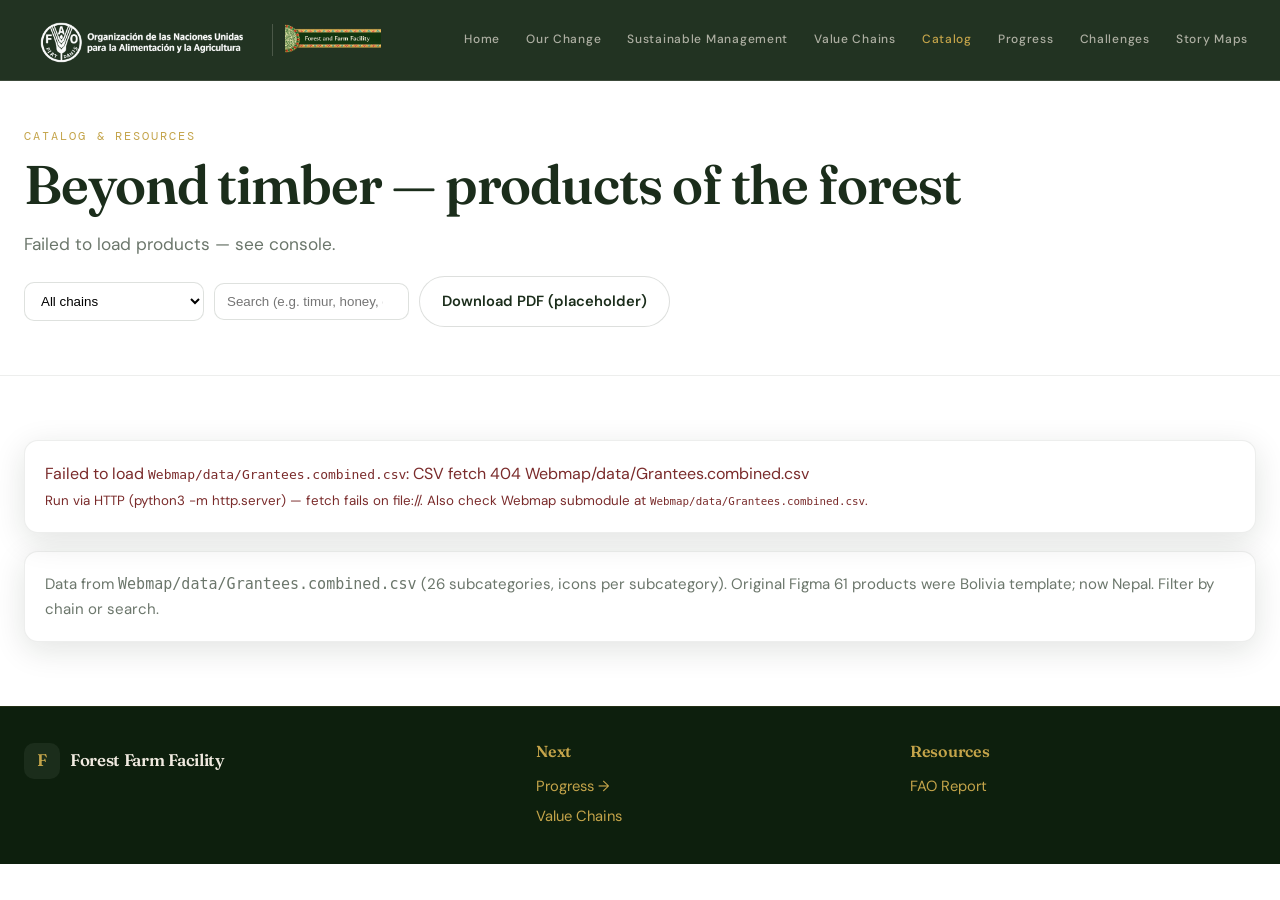
==== catalog.html @ 9b16817a "feat: catalog data-driven from Grantees, 26 subcat icons, reclassify A* -> no Unclassified - Delete " ====
<!doctype html>
<html lang="en">
<head>
<meta charset="utf-8"/><meta name="viewport" content="width=device-width,initial-scale=1"/>
<title>Catalog — Forest Farm Facility</title>
  <meta name="description" content="Products from forest producer organizations in Nepal — Timur, NTFP, dairy, bamboo and more."/>
<link rel="stylesheet" href="css/style.css"/>
</head>
<body>
<header class="site-header">
  <div class="inner">
    <a class="brand-lockup" href="index.html" aria-label="FAO and Forest and Farm Facility">
      <img src="assets/img/logo-fao.png" alt="FAO — Food and Agriculture Organization of the United Nations" class="logo-fao">
      <span class="logo-sep" aria-hidden="true"></span>
      <img src="assets/img/logo-fff.webp" alt="Forest and Farm Facility" class="logo-fff">
    </a>
    <button class="nav-toggle" aria-label="Menu"><span></span></button>
    <nav class="nav" id="siteNav">
      <a href="index.html">Home</a>
      <a href="our-change.html">Our Change</a>
      <a href="sustainable-management.html">Sustainable Management</a>
      <a href="value-chains.html">Value Chains</a>
      <a href="catalog.html" class="active">Catalog</a>
      <a href="progress.html">Progress</a>
      <a href="challenges.html">Challenges</a>
      <a href="storymaps.html">Story Maps</a>
    </nav>
  </div>
</header>
<div class="page-head"><div class="container"><p class="eyebrow">Catalog & Resources</p><h1>Beyond timber — products of the forest</h1><p class="lead"><span id="catalogLead">Loading products from Grantees…</span></p>
<div class="filter-row">
  <select id="catalogFilter" aria-label="Filter by chain"><option value="all">All chains</option></select>
  <input id="catalogSearch" type="search" placeholder="Search (e.g. timur, honey, dairy)" />
  <a class="btn" style="border:1px solid rgba(27,45,27,0.15); background:var(--white)" href="assets/docs/CatalogoFFFBo.pdf" download>Download PDF (placeholder)</a>
</div>
</div></div>
<section class="section"><div class="container">
  <div id="catalogGrid" class="grid-3" aria-live="polite"></div>
  <div id="catalogEmpty" class="card hidden" style="margin-top:18px"><p class="muted">No products match the filter.</p></div>
  <div class="card" style="margin-top:18px"><p class="muted">Data from <code>Webmap/data/Grantees.combined.csv</code> (26 subcategories, icons per subcategory). Original Figma 61 products were Bolivia template; now Nepal. Filter by chain or search.</p></div>
</div></section>
<footer class="site-footer"><div class="container footer-grid"><div><div class="brand" style="color:var(--cream)"><span class="brand-mark">F</span><span>Forest Farm Facility</span></div></div><div class="foot-links"><h4>Next</h4><a href="progress.html">Progress →</a><a href="value-chains.html">Value Chains</a></div><div class="foot-links"><h4>Resources</h4><a href="https://openknowledge.fao.org/handle/20.500.14283/cd8732es" target="_blank" rel="noopener">FAO Report</a></div></div></footer>
<script src="js/main.js"></script>
<script src="js/catalog.js"></script>
</body>
</html>
---- css/style.css ----
/* Main stylesheet — plain CSS, no build step */
@import url('./tokens.css');

/* Layout helpers */
.container { max-width: var(--content-w); margin: 0 auto; padding: 0 24px; }
@media (max-width: 768px) { .container { padding: 0 16px; } }
.section { padding: 64px 0; }
.section-dark { background: var(--forest); color: var(--cream); }
.section-cream { background: var(--cream); }
.section-warm { background: var(--cream-warm); }
.eyebrow { font-family: "DM Mono", monospace; font-size: 0.72rem; letter-spacing: 0.18em; text-transform: uppercase; color: var(--gold); margin: 0 0 10px; }
.lead { font-size: 1.08rem; color: var(--text-muted); max-width: 640px; }
.section-dark .lead { color: var(--text-cream); }

/* Header — Figma: fixed, rgba(27,45,27,0.97) blur(6px), h-20 (80px), FAO+FFF lockup left, nav right */
.site-header {
  position: fixed; top: 0; inset-inline: 0; z-index: 100;
  background: rgba(27,45,27,0.97);
  backdrop-filter: blur(6px);
  border-bottom: 1px solid rgba(240,234,224,0.12);
}
.site-header .inner { display: flex; align-items: center; justify-content: space-between; height: var(--header-h); max-width: 1280px; margin: 0 auto; padding: 0 20px; }
.brand-lockup { display: flex; align-items: center; gap: 12px; flex-shrink: 0; }
.brand-lockup .logo-fao { height: 48px; width: auto; object-fit: contain; max-width: 240px; display: block; }
.brand-lockup .logo-sep { width: 1px; height: 32px; flex-shrink: 0; background: rgba(240,234,224,0.2); }
.brand-lockup .logo-fff { height: 64px; width: auto; object-fit: contain; max-width: 300px; display: block; border-radius: 4px; }
.brand { display: flex; align-items: center; gap: 10px; font-weight: 600; letter-spacing: -0.02em; }
.brand-mark { width: 36px; height: 36px; border-radius: 10px; background: var(--forest); color: var(--gold); display: grid; place-items: center; font-family: "Fraunces", serif; font-size: 1rem; }
.brand span { font-family: "Fraunces", serif; font-size: 1.05rem; }
.nav { display: flex; align-items: center; gap: 2px; }
.nav a {
  padding: 6px 12px; border-radius: 6px; font-family: "DM Sans", system-ui, sans-serif; font-size: 12px; letter-spacing: 0.06em; font-weight: 500;
  color: rgba(240,234,224,0.68); transition: color .15s, background .15s;
}
.nav a:hover { color: var(--cream); background: rgba(240,234,224,0.08); }
.nav a.active { color: var(--gold); background: transparent; }
body { padding-top: var(--header-h); }
.nav-toggle { display: none; width: 40px; height: 40px; border: 1px solid rgba(240,234,224,0.18); background: rgba(255,255,255,0.08); color: var(--cream); border-radius: 10px; cursor: pointer; }
.nav-toggle span, .nav-toggle span::before, .nav-toggle span::after {
  display: block; width: 16px; height: 2px; background: var(--cream); border-radius: 2px; position: relative; content: ""; margin: 0 auto;
}
.nav-toggle span::before { position: absolute; top: -5px; left: 0; }
.nav-toggle span::after { position: absolute; top: 5px; left: 0; }
@media (max-width: 1024px) {
  .nav { display: none; position: absolute; top: var(--header-h); left: 0; right: 0; background: rgba(27,45,27,0.98); border-top: 1px solid rgba(240,234,224,0.12); flex-direction: column; align-items: stretch; padding: 12px 16px 20px; box-shadow: var(--shadow-strong); }
  .nav.open { display: flex; }
  .nav a { padding: 12px 14px; border-radius: 10px; color: rgba(240,234,224,0.78); }
  .nav a.active { color: var(--gold); background: rgba(240,234,224,0.08); }
  .nav-toggle { display: grid; place-items: center; }
  .site-header { position: fixed; }
}

/* Hero */
.hero {
  position: relative; min-height: min(88vh, 860px); display: flex; flex-direction: column; justify-content: flex-end;
  overflow: clip; background: var(--forest-deep); color: var(--white);
  padding: 48px 0 0;
}
.hero-media { position: absolute; inset: 0; overflow: hidden; }
.hero-media img {
  position: absolute; inset: 0; width: 100%; height: 100%; object-fit: cover;
  opacity: 0; transition: opacity 900ms ease, transform 900ms ease;
}
.hero-media img.active { opacity: 0.62; }
.hero-scrim { position: absolute; inset: 0; background: linear-gradient(to top, #0d1f0d 38%, rgba(13,31,13,0.2) 78%, transparent); }
.hero-content { position: relative; padding: 48px 0 36px; }
.hero h1 { font-size: clamp(2.4rem, 6vw, 5.2rem); max-width: 860px; margin: 0; }
.hero h1 em { font-style: italic; font-weight: 400; color: var(--gold); }
.hero .subtitle { max-width: 620px; margin: 18px 0 0; font-size: 1.05rem; color: rgba(255,255,255,0.88); }
.hero-actions { display: flex; gap: 12px; flex-wrap: wrap; margin-top: 22px; }
.btn {
  display: inline-flex; align-items: center; justify-content: center; gap: 8px;
  padding: 13px 22px; border-radius: 999px; font-weight: 600; font-size: 0.92rem;
  border: 1px solid transparent; cursor: pointer; transition: transform .15s, background .2s, border-color .2s;
}
.btn:active { transform: translateY(1px); }
.btn-gold { background: var(--gold); color: var(--forest-deep); }
.btn-gold:hover { background: #d3b65c; }
.btn-ghost { background: rgba(255,255,255,0.1); color: var(--white); border-color: rgba(255,255,255,0.22); backdrop-filter: blur(6px); }
.btn-ghost:hover { background: rgba(255,255,255,0.16); }
.hero-dots { display: flex; gap: 8px; margin: 18px 0 0; }
.hero-dots button { width: 6px; height: 6px; border-radius: 999px; border: 0; background: rgba(255,255,255,0.4); cursor: pointer; padding: 0; transition: width .25s, background .25s; }
.hero-dots button.active { width: 22px; background: var(--gold); }

/* Stats bar */
.stats-bar { position: relative; display: grid; grid-template-columns: repeat(4,1fr); gap: 1px; background: var(--gold-border); border-top: 1px solid var(--gold-border); margin-top: 8px; }
.stat { background: rgba(255,255,255,0.04); backdrop-filter: blur(6px); padding: 18px 20px; }
.stat strong { font-family: "Fraunces", serif; font-size: 1.7rem; line-height: 1; color: var(--gold); }
.stat span { display: block; font-family: "DM Mono", monospace; font-size: 0.7rem; letter-spacing: 0.12em; text-transform: uppercase; opacity: 0.9; margin-top: 4px; }
.stat small { display: block; font-size: 0.78rem; opacity: 0.7; margin-top: 2px; }
@media (max-width: 720px) { .stats-bar { grid-template-columns: repeat(2,1fr); } }

/* Marquee */
.marquee { overflow: hidden; white-space: nowrap; border-top: 1px solid rgba(196,164,74,0.14); border-bottom: 1px solid rgba(196,164,74,0.14); background: var(--forest); }
.marquee-inner { display: inline-flex; animation: marquee 28s linear infinite; }
.marquee span { padding: 12px 28px; font-family: "DM Mono", monospace; font-size: 0.78rem; letter-spacing: 0.14em; text-transform: uppercase; color: var(--gold); }
@keyframes marquee { from { transform: translateX(0); } to { transform: translateX(-50%); } }

/* Cards / grids */
.grid-2 { display: grid; grid-template-columns: 1fr 1fr; gap: 20px; }
.grid-3 { display: grid; grid-template-columns: repeat(3,1fr); gap: 20px; }
.grid-4 { display: grid; grid-template-columns: repeat(4,1fr); gap: 16px; }
@media (max-width: 900px) { .grid-3 { grid-template-columns: 1fr; } .grid-2 { grid-template-columns: 1fr; } .grid-4{grid-template-columns:1fr 1fr;} }
@media (max-width: 560px) { .grid-4{grid-template-columns:1fr;} }

.card { background: var(--white); border: 1px solid rgba(27,45,27,0.08); border-radius: var(--radius); padding: 20px; box-shadow: var(--shadow); }
.card-dark { background: #123212; border-color: rgba(196,164,74,0.14); color: var(--cream); }
.card-media { border-radius: var(--radius); overflow: hidden; aspect-ratio: 16/10; background: #0e2410; }
.card-media img { width: 100%; height: 100%; object-fit: cover; transition: transform .5s; }
.card:hover .card-media img { transform: scale(1.04); }
.kicker { font-family: "DM Mono", monospace; font-size: 0.7rem; letter-spacing: 0.14em; text-transform: uppercase; color: var(--gold); }
.card h3 { margin: 8px 0 8px; font-size: 1.22rem; }
.card p { margin: 0; color: var(--text-muted); font-size: 0.94rem; }
.section-dark .card p { color: var(--text-cream); }

/* Explore grid */
.explore-grid { display: grid; grid-template-columns: repeat(3,1fr); gap: 1px; background: rgba(27,45,27,0.08); border-radius: var(--radius-lg); overflow: hidden; }
.explore-card { background: var(--white); padding: 22px 20px; display: flex; flex-direction: column; gap: 10px; transition: background .2s; }
.explore-card:hover { background: #fbf8f1; }
.explore-card .num { font-family: "DM Mono", monospace; font-size: 0.78rem; color: var(--gold); }
.explore-card h3 { margin: 0; font-size: 1.18rem; }
.explore-card p { margin: 0; font-size: 0.9rem; color: var(--text-muted); }
.explore-card a { margin-top: auto; font-weight: 600; font-size: 0.88rem; color: var(--forest); }
@media (max-width: 900px) { .explore-grid { grid-template-columns: 1fr 1fr; } }
@media (max-width: 560px) { .explore-grid { grid-template-columns: 1fr; } }

/* Action carousel */
.carousel { display: grid; grid-template-columns: 1.6fr 0.9fr; gap: 18px; align-items: stretch; min-height: 420px; }
.carousel-main { position: relative; border-radius: var(--radius-lg); overflow: hidden; background: #0e2410; min-height: 400px; }
.carousel-main img { position: absolute; inset: 0; width: 100%; height: 100%; object-fit: cover; opacity: 0; transition: opacity 600ms ease; }
.carousel-main img.active { opacity: 1; }
.carousel-copy { background: var(--white); border-radius: var(--radius-lg); padding: 26px; display: flex; flex-direction: column; justify-content: center; border: 1px solid rgba(27,45,27,0.08); }
.carousel-copy h3 { margin: 6px 0 10px; font-size: 1.5rem; }
.carousel-controls { display: flex; gap: 10px; margin-top: 16px; }
.carousel-controls button { width: 40px; height: 40px; border-radius: 999px; border: 1px solid rgba(27,45,27,0.12); background: var(--white); cursor: pointer; }
.progress { height: 3px; background: rgba(27,45,27,0.08); border-radius: 999px; overflow: hidden; margin-top: 16px; }
.progress i { display: block; height: 100%; background: var(--gold); width: 0; transition: width 500ms ease; }
@media (max-width: 860px) { .carousel { grid-template-columns: 1fr; } }

/* Voices */
.voices-grid { display: grid; grid-template-columns: repeat(3,1fr); gap: 1px; background: rgba(27,45,27,0.08); border-radius: var(--radius-lg); overflow: hidden; }
.voice { position: relative; overflow: hidden; min-height: 360px; background: var(--forest); color: var(--white); display: flex; flex-direction: column; justify-content: flex-end; padding: 22px; }
.voice img { position: absolute; inset: 0; width: 100%; height: 100%; object-fit: cover; opacity: 0.62; transition: transform .6s; }
.voice:hover img { transform: scale(1.05); }
.voice > * { position: relative; }
.voice .region { font-family: "DM Mono", monospace; font-size: 0.7rem; letter-spacing: 0.14em; text-transform: uppercase; color: var(--gold); }
.voice h3 { margin: 8px 0 0; font-size: 1.18rem; }
@media (max-width: 860px) { .voices-grid { grid-template-columns: 1fr; } }

/* Publications */
.pub-grid { display: grid; grid-template-columns: 1fr 1fr; gap: 1px; background: rgba(196,164,74,0.12); border-radius: var(--radius-lg); overflow: hidden; }
.pub { padding: 24px; background: #132613; color: var(--cream); display: flex; flex-direction: column; gap: 12px; }
.pub h3 { margin: 0; }
.pub a { color: var(--gold); font-weight: 600; }
@media (max-width: 720px) { .pub-grid { grid-template-columns: 1fr; } }

/* Page header */
.page-head { padding: 48px 0 32px; border-bottom: 1px solid rgba(27,45,27,0.08); }
.page-head h1 { margin: 8px 0 10px; font-size: clamp(2rem, 4.5vw, 3.4rem); }
.page-head p { max-width: 760px; }

/* Filters / tabs */
.tabs { display: flex; flex-wrap: wrap; gap: 8px; margin: 18px 0; }
.tab { padding: 8px 14px; border-radius: 999px; border: 1px solid rgba(27,45,27,0.14); background: var(--white); font-weight: 600; font-size: 0.86rem; cursor: pointer; }
.tab.active { background: var(--forest); color: var(--white); border-color: var(--forest); }
.filter-row { display: flex; gap: 10px; flex-wrap: wrap; align-items: center; margin: 16px 0; }
.filter-row select, .filter-row input { padding: 10px 12px; border-radius: 10px; border: 1px solid rgba(27,45,27,0.14); background: var(--white); min-width: 180px; }

/* Table */
.table-wrap { overflow: auto; border: 1px solid rgba(27,45,27,0.08); border-radius: var(--radius); }
table { width: 100%; border-collapse: collapse; font-size: 0.9rem; }
th, td { padding: 10px 12px; text-align: left; border-bottom: 1px solid rgba(27,45,27,0.08); }
th { font-family: "DM Mono", monospace; font-size: 0.72rem; letter-spacing: 0.08em; text-transform: uppercase; background: #f7f5ef; }

/* Timeline */
.timeline { display: grid; grid-template-columns: repeat(7,1fr); gap: 12px; }
.timeline .year { background: var(--white); border: 1px solid rgba(27,45,27,0.08); border-radius: var(--radius); padding: 14px; text-align: center; }
.timeline .year strong { display: block; font-family: "Fraunces", serif; font-size: 1.2rem; color: var(--forest); }
@media (max-width: 900px) { .timeline { grid-template-columns: repeat(3,1fr); } }
@media (max-width: 520px) { .timeline { grid-template-columns: 1fr 1fr; } }

/* Map placeholder */
.map-frame { border-radius: var(--radius-lg); overflow: hidden; border: 1px solid rgba(27,45,27,0.08); background: #e8f0e8; position: relative; min-height: 520px; display: grid; place-items: center; }
.map-frame img { width: 100%; height: 100%; object-fit: cover; }
.map-embed-note { position: absolute; bottom: 12px; left: 12px; right: 12px; background: rgba(255,255,255,0.92); backdrop-filter: blur(8px); border: 1px solid rgba(27,45,27,0.12); border-radius: 12px; padding: 10px 14px; font-size: 0.86rem; }

/* Reveal */
.reveal { opacity: 0; transform: translateY(12px); transition: opacity 600ms ease, transform 600ms ease; }
.reveal.in { opacity: 1; transform: none; }

/* Footer */
.site-footer { background: var(--forest-deep); color: var(--cream); padding: 36px 0; margin-top: 0; border-top: 1px solid rgba(196,164,74,0.12); }
.site-footer a { color: var(--gold); }
.footer-grid { display: grid; grid-template-columns: 1.4fr 1fr 1fr; gap: 28px; }
@media (max-width: 760px) { .footer-grid { grid-template-columns: 1fr; } }
.footer-grid h4 { color: var(--gold); margin: 0 0 10px; font-size: 1rem; }
.foot-links { display: flex; flex-direction: column; gap: 6px; font-size: 0.92rem; }

/* Utilities */
.muted { color: var(--text-muted); }
.gold { color: var(--gold); }
.center { text-align: center; }
.stack { display: flex; flex-direction: column; gap: 14px; }
.hidden { display: none !important; }
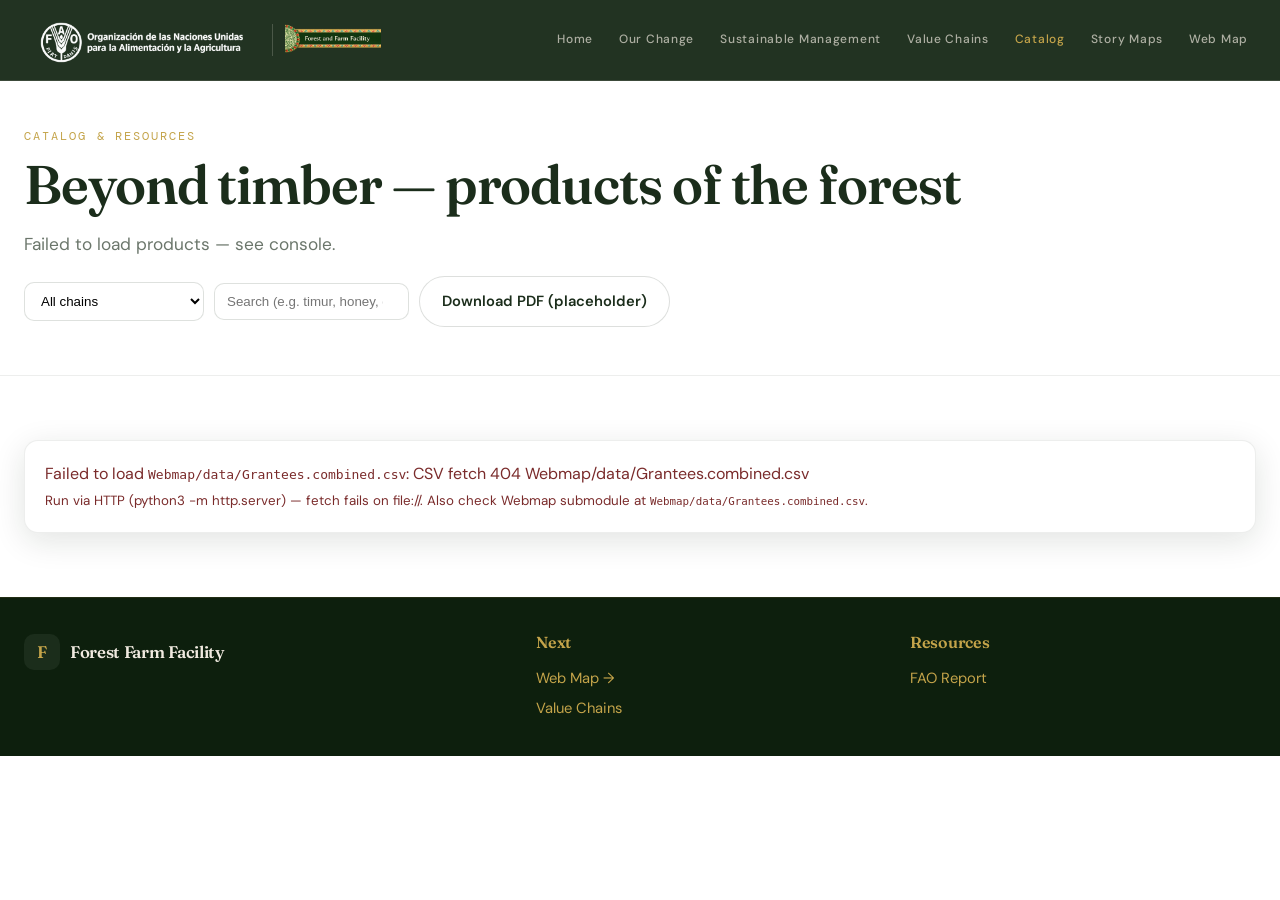
==== commit 78dc5eb0: "feat: remove Progress/Challenges, reuse Webmap as Web Map page, unify catalog taxonomy - Pure delete" ====
--- a/catalog.html
+++ b/catalog.html
@@ -21,9 +21,8 @@
       <a href="sustainable-management.html">Sustainable Management</a>
       <a href="value-chains.html">Value Chains</a>
       <a href="catalog.html" class="active">Catalog</a>
-      <a href="progress.html">Progress</a>
-      <a href="challenges.html">Challenges</a>
       <a href="storymaps.html">Story Maps</a>
+      <a href="Webmap/index.html">Web Map</a>
     </nav>
   </div>
 </header>
@@ -37,9 +36,8 @@
 <section class="section"><div class="container">
   <div id="catalogGrid" class="grid-3" aria-live="polite"></div>
   <div id="catalogEmpty" class="card hidden" style="margin-top:18px"><p class="muted">No products match the filter.</p></div>
-  <div class="card" style="margin-top:18px"><p class="muted">Data from <code>Webmap/data/Grantees.combined.csv</code> (26 subcategories, icons per subcategory). Original Figma 61 products were Bolivia template; now Nepal. Filter by chain or search.</p></div>
 </div></section>
-<footer class="site-footer"><div class="container footer-grid"><div><div class="brand" style="color:var(--cream)"><span class="brand-mark">F</span><span>Forest Farm Facility</span></div></div><div class="foot-links"><h4>Next</h4><a href="progress.html">Progress →</a><a href="value-chains.html">Value Chains</a></div><div class="foot-links"><h4>Resources</h4><a href="https://openknowledge.fao.org/handle/20.500.14283/cd8732es" target="_blank" rel="noopener">FAO Report</a></div></div></footer>
+<footer class="site-footer"><div class="container footer-grid"><div><div class="brand" style="color:var(--cream)"><span class="brand-mark">F</span><span>Forest Farm Facility</span></div></div><div class="foot-links"><h4>Next</h4><a href="Webmap/index.html">Web Map →</a><a href="value-chains.html">Value Chains</a></div><div class="foot-links"><h4>Resources</h4><a href="https://openknowledge.fao.org/handle/20.500.14283/cd8732es" target="_blank" rel="noopener">FAO Report</a></div></div></footer>
 <script src="js/main.js"></script>
 <script src="js/catalog.js"></script>
 </body>
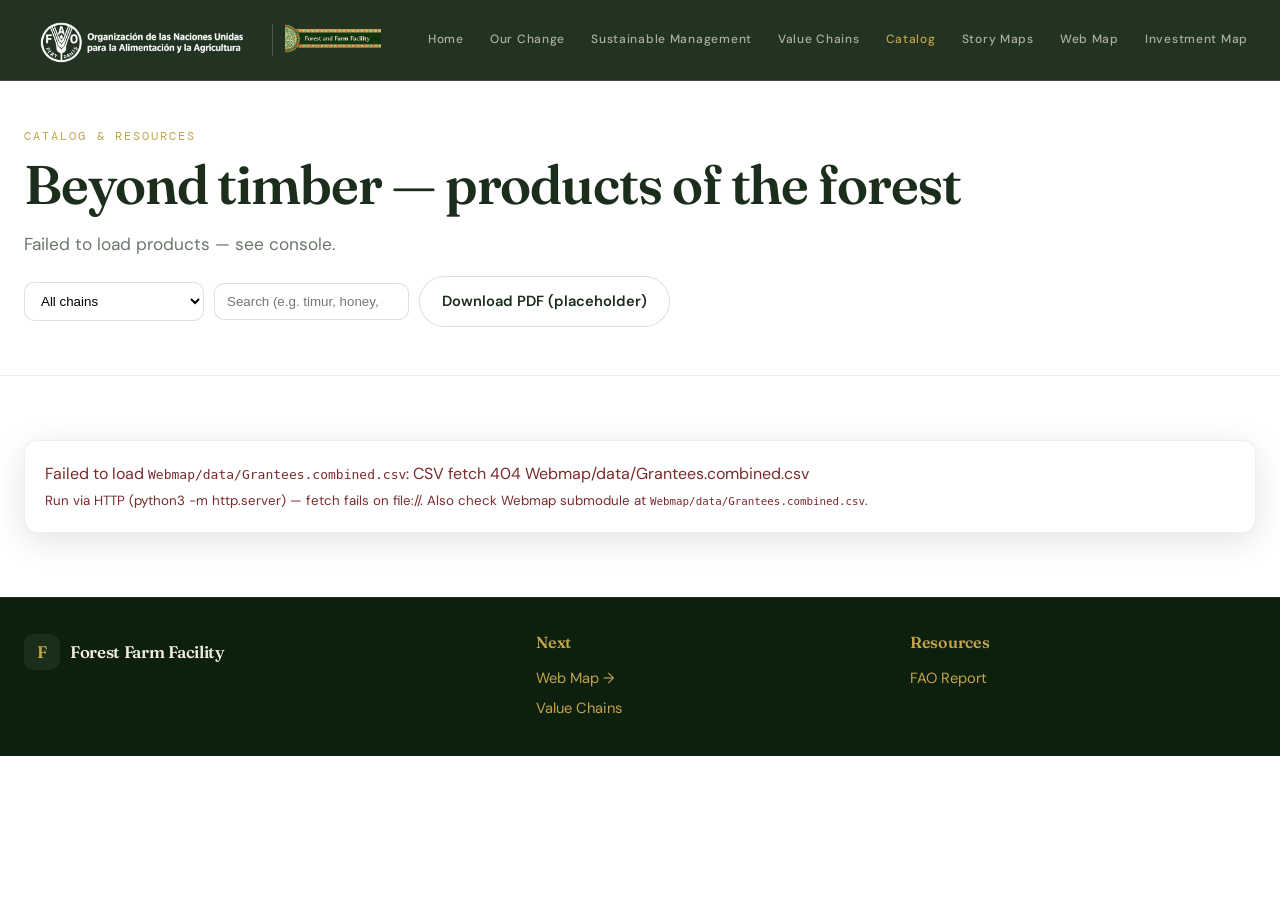
==== commit e69c3086: "feat: investment map polish — FFF Nepal, remove Unassigned, separate sankey/table, rename, header fi" ====
--- a/catalog.html
+++ b/catalog.html
@@ -23,6 +23,7 @@
       <a href="catalog.html" class="active">Catalog</a>
       <a href="storymaps.html">Story Maps</a>
       <a href="Webmap/index.html">Web Map</a>
+      <a href="investment-map.html">Investment Map</a>
     </nav>
   </div>
 </header>
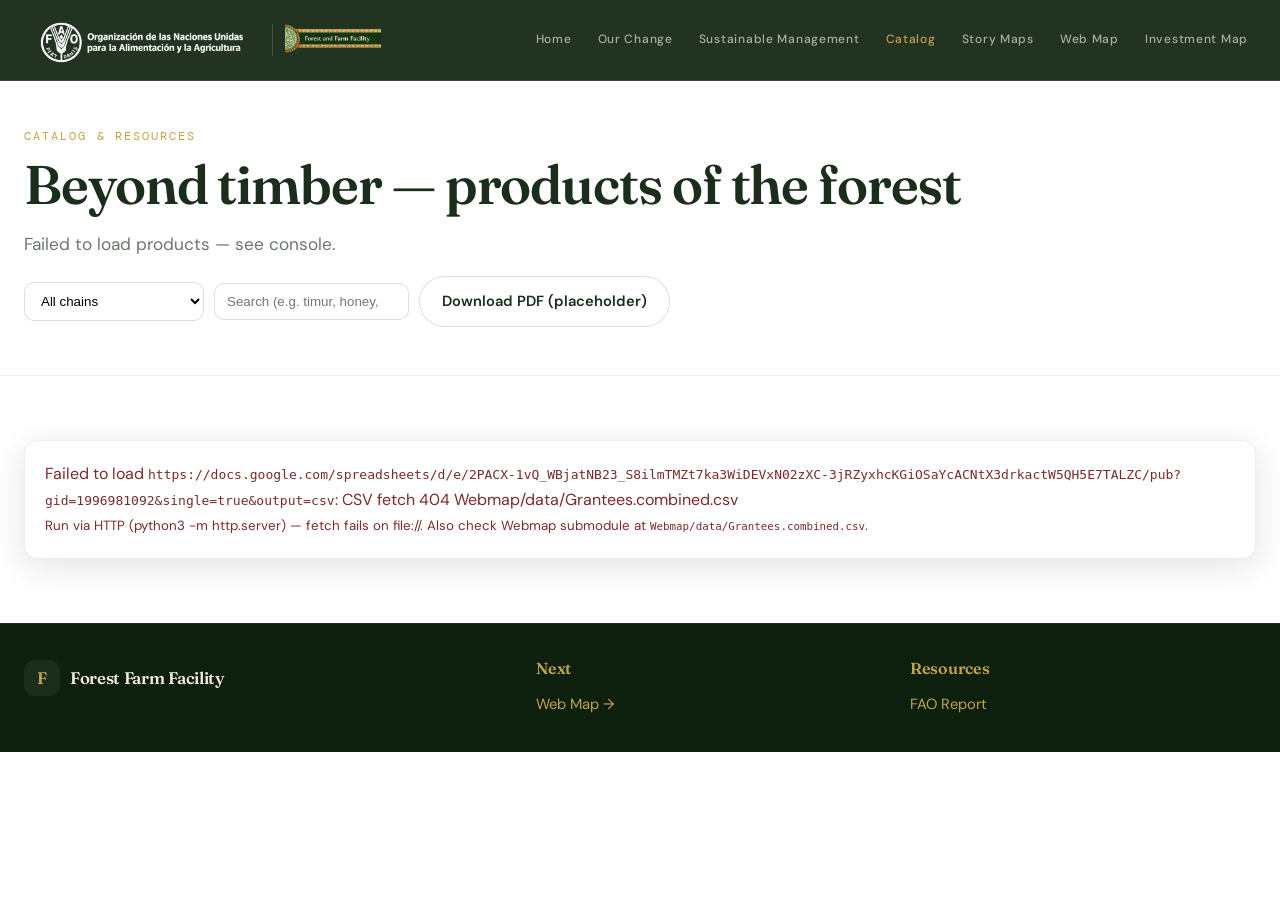
==== commit ff9f246c: "refactor(site): retire value-chains.html into the catalog (redirect stub + nav cleanup)" ====
--- a/catalog.html
+++ b/catalog.html
@@ -19,7 +19,6 @@
       <a href="index.html">Home</a>
       <a href="our-change.html">Our Change</a>
       <a href="sustainable-management.html">Sustainable Management</a>
-      <a href="value-chains.html">Value Chains</a>
       <a href="catalog.html" class="active">Catalog</a>
       <a href="storymaps.html">Story Maps</a>
       <a href="Webmap/index.html">Web Map</a>
@@ -38,7 +37,7 @@
   <div id="catalogGrid" class="grid-3" aria-live="polite"></div>
   <div id="catalogEmpty" class="card hidden" style="margin-top:18px"><p class="muted">No products match the filter.</p></div>
 </div></section>
-<footer class="site-footer"><div class="container footer-grid"><div><div class="brand" style="color:var(--cream)"><span class="brand-mark">F</span><span>Forest Farm Facility</span></div></div><div class="foot-links"><h4>Next</h4><a href="Webmap/index.html">Web Map →</a><a href="value-chains.html">Value Chains</a></div><div class="foot-links"><h4>Resources</h4><a href="https://openknowledge.fao.org/handle/20.500.14283/cd8732es" target="_blank" rel="noopener">FAO Report</a></div></div></footer>
+<footer class="site-footer"><div class="container footer-grid"><div><div class="brand" style="color:var(--cream)"><span class="brand-mark">F</span><span>Forest Farm Facility</span></div></div><div class="foot-links"><h4>Next</h4><a href="Webmap/index.html">Web Map →</a></div><div class="foot-links"><h4>Resources</h4><a href="https://openknowledge.fao.org/handle/20.500.14283/cd8732es" target="_blank" rel="noopener">FAO Report</a></div></div></footer>
 <script src="js/main.js"></script>
 <script src="js/catalog.js"></script>
 </body>
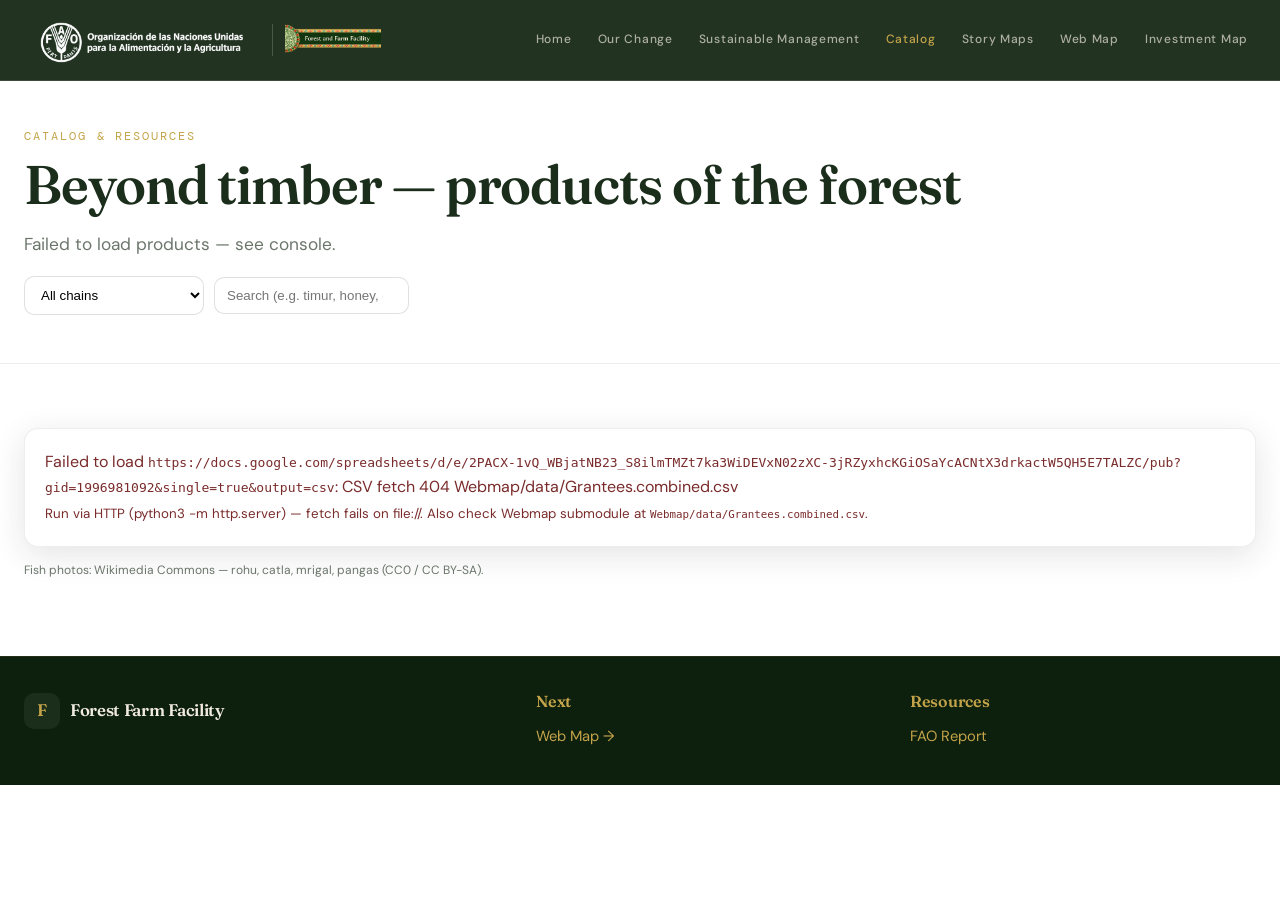
==== commit 18a84b5c: "feat(catalog): market fish photos in the pond, mixed herd in a barn, sal-leaf plate; drop placeholde" ====
--- a/catalog.html
+++ b/catalog.html
@@ -5,6 +5,7 @@
 <title>Catalog — Forest Farm Facility</title>
   <meta name="description" content="Products from forest producer organizations in Nepal — Timur, NTFP, dairy, bamboo and more."/>
 <link rel="stylesheet" href="css/style.css"/>
+<link rel="stylesheet" href="css/scene-catalog.css">
 </head>
 <body>
 <header class="site-header">
@@ -30,12 +31,12 @@
 <div class="filter-row">
   <select id="catalogFilter" aria-label="Filter by chain"><option value="all">All chains</option></select>
   <input id="catalogSearch" type="search" placeholder="Search (e.g. timur, honey, dairy)" />
-  <a class="btn" style="border:1px solid rgba(27,45,27,0.15); background:var(--white)" href="assets/docs/CatalogoFFFBo.pdf" download>Download PDF (placeholder)</a>
 </div>
 </div></div>
 <section class="section"><div class="container">
-  <div id="catalogGrid" class="grid-3" aria-live="polite"></div>
+  <div id="catalogGrid" aria-live="polite"></div>
   <div id="catalogEmpty" class="card hidden" style="margin-top:18px"><p class="muted">No products match the filter.</p></div>
+  <p class="muted" style="margin-top:14px; font-size:12px">Fish photos: Wikimedia Commons — rohu, catla, mrigal, pangas (CC0 / CC BY-SA).</p>
 </div></section>
 <footer class="site-footer"><div class="container footer-grid"><div><div class="brand" style="color:var(--cream)"><span class="brand-mark">F</span><span>Forest Farm Facility</span></div></div><div class="foot-links"><h4>Next</h4><a href="Webmap/index.html">Web Map →</a></div><div class="foot-links"><h4>Resources</h4><a href="https://openknowledge.fao.org/handle/20.500.14283/cd8732es" target="_blank" rel="noopener">FAO Report</a></div></div></footer>
 <script src="js/main.js"></script>
--- a/css/style.css
+++ b/css/style.css
@@ -109,6 +109,56 @@
 .card-media img { width: 100%; height: 100%; object-fit: cover; transition: transform .5s; }
 .card:hover .card-media img { transform: scale(1.04); }
 .kicker { font-family: "DM Mono", monospace; font-size: 0.7rem; letter-spacing: 0.14em; text-transform: uppercase; color: var(--gold); }
+/* catalog category sections (js/catalog.js groups the chain cards by category) */
+.cat-heading { margin: 28px 0 14px; font-size: 1rem; letter-spacing: 0.12em; text-transform: uppercase; color: var(--forest); }
+#catalogGrid > .cat-heading:first-child { margin-top: 0; }
+.cat-heading .muted { margin-left: 10px; letter-spacing: 0; text-transform: none; font-size: 0.85rem; }
+.cat-heading .cat-icon { margin-right: 8px; font-size: 1.35rem; }
+/* Forest-based section: the chains grow as ONE overlapping stand — sky wash, blurred distant treeline, shared ground. Item margin sets label pitch, canopy negative margins interleave the crowns; odd/even back/front depth. */
+.forest { position: relative; display: flex; align-items: flex-end; justify-content: center; padding: 26px 10px 10px; overflow: hidden; border-radius: var(--radius-lg); background: linear-gradient(to bottom, #e9f3e6 0%, #ddebd8 55%, #cfdfc6 100%); }
+.forest::before { content: ""; position: absolute; left: 0; right: 0; bottom: 100px; height: 130px; z-index: 0; background: repeating-radial-gradient(circle at 50% 118%, #4a8a3f 0 46px, transparent 46px 92px); background-size: 184px 130px; background-repeat: repeat-x; filter: blur(7px); opacity: 0.55; }
+.forest::after { content: ""; position: absolute; left: 0; right: 0; bottom: 0; height: 80px; z-index: 0; background: linear-gradient(to bottom, #6aab54 0 7px, #7a5c3e 7px 100%); border-radius: 50% 50% 0 0 / 12px 12px 0 0; }
+.forest .tree { position: relative; z-index: 1; display: flex; flex-direction: column; align-items: center; gap: 0; flex: none; margin: 0 6px; text-align: center; }
+.forest .tree:nth-child(even) { z-index: 2; }
+.forest .tree:nth-child(odd) .canopy { transform: scale(0.9); filter: brightness(0.87) saturate(0.94); }
+.forest .tree:nth-child(even) .canopy { filter: drop-shadow(0 3px 3px rgba(20,40,20,0.35)); }
+.forest::before, .forest::after { pointer-events: none; }
+@media (max-width: 700px) { .forest { flex-wrap: wrap; } .forest::before, .forest::after { display: none; } .forest .tree-name, .forest .grant-toggle { color: var(--forest); } }
+.forest .canopy { display: grid; place-items: center; width: var(--tree, 56px); height: var(--tree, 56px); margin: 0 -34px; box-shadow: inset 0 -5px 10px rgba(0,0,0,0.16); }
+.forest .canopy-icon { font-size: calc(var(--tree, 56px) * 0.44); line-height: 1; filter: drop-shadow(0 0 2px #fff) drop-shadow(0 0 4.5px rgba(255,255,255,.9)); }
+/* one crown silhouette per chain — clip-path / border-radius only, no images */
+.forest .crown-wide    { width: calc(var(--tree, 56px) * 1.16); height: calc(var(--tree, 56px) * 0.72); border-radius: 50% 50% 46% 46% / 74% 74% 26% 26%; background: radial-gradient(circle at 40% 26%, #a8dc9c, #4e9a4a 72%, #2f6b2b); }
+.forest .crown-fir     { clip-path: polygon(50% 0%, 100% 60%, 76% 56%, 94% 100%, 6% 100%, 24% 56%, 0% 60%); background: linear-gradient(#93d98c, #4c8f45); }
+/* bamboo grove: 3 segmented culms with leaves, drawn in CSS (no photo in repo) — replaces the emoji.
+   Culms run long into the soil, so bamboo hides the shared brown trunk (sibling selector). */
+.forest .crown-bamboo { width: calc(var(--tree, 56px) * 0.9); height: calc(var(--tree, 56px) * 1.05); background: none; box-shadow: none; display: flex; align-items: flex-end; justify-content: center; gap: calc(var(--tree, 56px) * 0.09); }
+.forest .crown-bamboo + .trunk { display: none; }
+.forest .crown-bamboo i { position: relative; width: calc(var(--tree, 56px) * 0.11); border-radius: 999px; background: repeating-linear-gradient(to bottom, #93c65e 0 11%, #5d8f3e 11% 14%); }
+.forest .crown-bamboo i:nth-child(1) { height: 86%; }
+.forest .crown-bamboo i:nth-child(2) { height: 100%; }
+.forest .crown-bamboo i:nth-child(3) { height: 76%; }
+.forest .crown-bamboo i::before, .forest .crown-bamboo i::after { content: ""; position: absolute; width: calc(var(--tree, 56px) * 0.24); height: calc(var(--tree, 56px) * 0.1); background: linear-gradient(135deg, #86c661, #4a8a3f); border-radius: 100% 4% 100% 4%; }
+.forest .crown-bamboo i::before { top: 16%; left: 70%; transform: rotate(28deg); }
+.forest .crown-bamboo i::after { top: 36%; right: 70%; transform: rotate(-28deg) scaleX(-1); }
+.forest .crown-palm    { clip-path: polygon(50% 100%, 2% 46%, 18% 4%, 50% 34%, 82% 4%, 98% 46%); background: linear-gradient(#b3e3a8, #5aa152); }
+.forest .crown-bush    { width: calc(var(--tree, 56px) * 1.2); height: calc(var(--tree, 56px) * 0.62); border-radius: 46% 54% 40% 60% / 62% 58% 42% 38%; background: radial-gradient(circle at 32% 32%, #d6f0cc, #7fbc6d 70%, #4a8a3f); }
+.forest .crown-broad   { width: calc(var(--tree, 56px) * 1.1); height: calc(var(--tree, 56px) * 0.66); border-radius: 16% 22% 18% 14% / 26% 30% 24% 20%; background: linear-gradient(135deg, #cfe9a8, #6aab54); }
+.forest .crown-flower  { clip-path: polygon(50.0% 0.0%, 62.0% 29.2%, 93.3% 25.0%, 74.0% 50.0%, 93.3% 75.0%, 62.0% 70.8%, 50.0% 100.0%, 38.0% 70.8%, 6.7% 75.0%, 26.0% 50.0%, 6.7% 25.0%, 38.0% 29.2%); background: radial-gradient(circle at 50% 50%, #f7edb0 0 20%, #7ec878 44%, #3d7c37 82%); }
+.forest .crown-blossom { clip-path: polygon(50.0% 0.0%, 69.0% 17.1%, 93.3% 25.0%, 88.0% 50.0%, 93.3% 75.0%, 69.0% 82.9%, 50.0% 100.0%, 31.0% 82.9%, 6.7% 75.0%, 12.0% 50.0%, 6.7% 25.0%, 31.0% 17.1%); background: radial-gradient(circle at 50% 42%, #ffe07a 0 16%, #86c97e 38%, #3a7a34 80%); }
+.forest .trunk { width: calc(var(--tree, 56px) * 0.14); height: calc(var(--tree, 56px) * 0.45); border-radius: 2px; background: linear-gradient(to right, #6d4c41, #a1887f 45%, #5d4037); }
+.forest .tree-name { min-height: 2.2em; margin-top: 6px; font-size: 0.78rem; font-weight: 600; color: #f5efe0; }
+.forest .grant-toggle { background: none; border: 0; padding: 2px 4px; margin-top: 2px; font: inherit; font-size: 0.75rem; color: #f5efe0; text-decoration: underline dotted; text-underline-offset: 3px; cursor: pointer; }
+.forest .grant-toggle:hover { text-decoration-style: solid; }
+/* open tree lifts above its neighbours (accordion); the drawer below the soil carries the detail */
+.forest .tree.open { z-index: 6; }
+/* shared roots drawer: Organization × Grant title table below the soil, same soil background */
+.roots-drawer { margin: 12px auto 0; max-width: 1020px; background: linear-gradient(to bottom, #6aab54 0 7px, #7a5c3e 7px 100%); border-radius: 12px; padding: 12px 18px 14px; }
+.roots-drawer[hidden] { display: none; }
+.roots-head { font-size: 0.8rem; font-weight: 600; color: #f5efe0; margin-bottom: 6px; text-align: center; }
+.roots-table { width: 100%; border-collapse: collapse; }
+.roots-table th { font-size: 0.66rem; letter-spacing: 0.12em; text-transform: uppercase; color: rgba(245,239,224,0.7); background: transparent; text-align: left; padding: 6px 10px; border-bottom: 1px solid rgba(245,239,224,0.35); }
+.roots-table td { font-size: 0.78rem; line-height: 1.4; color: #f5efe0; text-align: left; vertical-align: top; padding: 7px 10px; border-bottom: 1px solid rgba(245,239,224,0.16); }
+.roots-table tr:last-child td { border-bottom: 0; }
 .card h3 { margin: 8px 0 8px; font-size: 1.22rem; }
 .card p { margin: 0; color: var(--text-muted); font-size: 0.94rem; }
 .section-dark .card p { color: var(--text-cream); }
--- a/css/scene-catalog.css
+++ b/css/scene-catalog.css
@@ -0,0 +1,246 @@
+/* ============================================================
+   Catalog scenes — drop-in (load AFTER css/style.css)
+   Forest-based = forest stand · Agriculture = farm rows ·
+   Livestock = pasture · Handicraft = workshop · Circular = cycle
+   ============================================================ */
+
+/* ---------- shared scene chrome ---------- */
+.scene { position: relative; overflow: hidden; border-radius: var(--radius-lg, 18px);
+  padding: 30px 18px 22px; }
+.scene .product-card { position: relative; z-index: 1; }
+.scene .grant-toggle { background: none; border: 0; padding: 2px 4px; font: inherit; font-size: 0.75rem;
+  color: inherit; text-decoration: underline dotted; text-underline-offset: 3px; cursor: pointer; }
+.scene .grant-toggle:hover { text-decoration-style: solid; }
+/* shared roots drawer (one per scene group) */
+.roots-drawer { position: relative; z-index: 1;   /* above the scene ::before/::after decor */
+  margin: 12px auto 0; max-width: 1020px; border-radius: 12px; padding: 12px 18px 14px;
+  background: linear-gradient(to bottom, rgba(255,255,255,0.14) 0 6px, rgba(30,45,25,0.92) 6px 100%); }
+.roots-drawer[hidden] { display: none; }
+.roots-head { font-size: 0.8rem; font-weight: 600; color: #f5efe0; margin-bottom: 6px; text-align: center; }
+.roots-table { width: 100%; border-collapse: collapse; }
+.roots-table th { font-size: 0.66rem; letter-spacing: 0.12em; text-transform: uppercase; color: rgba(245,239,224,0.7);
+  background: transparent; text-align: left; padding: 6px 10px; border-bottom: 1px solid rgba(245,239,224,0.35); }
+.roots-table td { font-size: 0.78rem; line-height: 1.4; color: #f5efe0; text-align: left; vertical-align: top;
+  padding: 7px 10px; border-bottom: 1px solid rgba(245,239,224,0.16); }
+.roots-table tr:last-child td { border-bottom: 0; }
+
+/* ---------- 1 · FOREST (replacement of the old .forest block) ---------- */
+.scene-forest { display: flex; align-items: flex-end; justify-content: center;
+  min-height: 300px;
+  background:
+    radial-gradient(circle at 82% 12%, rgba(255,244,196,0.9) 0 34px, rgba(255,244,196,0) 70px),
+    linear-gradient(to bottom, transparent 52%, rgba(233,243,230,0.75) 62%, transparent 74%),
+    url("data:image/svg+xml;utf8,<svg xmlns='http://www.w3.org/2000/svg' width='260' height='130' viewBox='0 0 260 130'><path d='M0 130 L0 86 L16 86 L26 42 L36 86 L54 86 L63 60 L72 86 L96 86 L106 24 L116 86 L142 86 L151 64 L160 86 L182 86 L191 38 L200 86 L218 86 L226 62 L234 86 L260 86 L260 130 Z' fill='%23558a4b'/></svg>") repeat-x left bottom 86px / 260px 130px,
+    linear-gradient(to bottom, #b9d8ea 0%, #d9ecda 46%, #cfe4c6 100%);
+}
+.scene-forest::after { content: ""; position: absolute; left: -4%; right: -4%; bottom: 0; height: 96px; z-index: 0;
+  background:
+    repeating-linear-gradient(100deg, rgba(255,255,255,0.05) 0 3px, transparent 3px 9px),
+    linear-gradient(to bottom, #5d8f52 0 10px, #4c7a42 10px 16px, #6b4f36 16px 60%, #523b27 100%);
+  border-radius: 50% 50% 0 0 / 26px 26px 0 0; }
+.scene-forest .tree { display: flex; flex-direction: column; align-items: center; flex: none;
+  margin: 0 4px; text-align: center; }
+.scene-forest .tree:nth-child(odd)  { z-index: 1; transform: scale(0.88); filter: brightness(0.9); }
+.scene-forest .tree:nth-child(even) { z-index: 2; }
+.scene-forest .canopy { position: relative; display: grid; place-items: center;
+  width: var(--tree, 56px); height: var(--tree, 56px); animation: sway 7s ease-in-out infinite alternate;
+  transform-origin: 50% 100%; }
+.scene-forest .tree:nth-child(2n) .canopy { animation-delay: -2.3s; animation-duration: 8.2s; }
+.scene-forest .tree:nth-child(3n) .canopy { animation-delay: -4.1s; }
+@keyframes sway { from { transform: rotate(-1.6deg); } to { transform: rotate(1.6deg); } }
+.scene-forest .canopy-icon { font-size: calc(var(--tree, 56px) * 0.4); line-height: 1;
+  filter: drop-shadow(0 0 2px #fff) drop-shadow(0 0 4px rgba(255,255,255,0.9)); }
+.scene-forest .crown-wide, .scene-forest .crown-bush, .scene-forest .crown-broad { border-radius: 50%;
+  background: radial-gradient(circle at 40% 30%, #a8dc9c, #4e9a4a 70%, #2f6b2b); }
+.scene-forest .crown-wide::before, .scene-forest .crown-bush::before, .scene-forest .crown-broad::before,
+.scene-forest .crown-wide::after,  .scene-forest .crown-bush::after,  .scene-forest .crown-broad::after {
+  content: ""; position: absolute; border-radius: 50%; z-index: -1; }
+.scene-forest .crown-wide::before  { width: 62%; height: 62%; left: -22%; top: 24%; background: #3f8a3d; }
+.scene-forest .crown-wide::after   { width: 56%; height: 56%; right: -20%; top: 18%; background: #357a34; }
+.scene-forest .crown-bush::before  { width: 58%; height: 58%; left: -18%; top: 30%; background: #6fae5f; }
+.scene-forest .crown-bush::after   { width: 50%; height: 50%; right: -16%; top: 26%; background: #5d9c50; }
+.scene-forest .crown-broad::before { width: 60%; height: 60%; left: -20%; top: 22%; background: #8fbf68; }
+.scene-forest .crown-broad::after  { width: 54%; height: 54%; right: -18%; top: 20%; background: #7aa85a; }
+.scene-forest .crown-fir { background: url("data:image/svg+xml;utf8,<svg xmlns='http://www.w3.org/2000/svg' viewBox='0 0 100 130'><path d='M50 2 L60 24 L54 24 L68 46 L60 46 L76 70 L58 70 L58 128 L42 128 L42 70 L24 70 L40 46 L32 46 L46 24 L40 24 Z' fill='%232e6b2e'/><path d='M50 2 L60 24 L54 24 L68 46 L60 46 L76 70 L58 70 L58 128 L50 128 Z' fill='%23397d35'/></svg>") no-repeat center / contain; }
+.scene-forest .crown-palm { background: url("data:image/svg+xml;utf8,<svg xmlns='http://www.w3.org/2000/svg' viewBox='0 0 100 120'><path d='M46 118 L50 60 L54 118 Z' fill='%237a5c3e'/><path d='M50 60 Q20 30 6 44 Q28 34 50 56 Q44 22 28 18 Q48 22 52 52 Q62 20 80 22 Q62 28 54 56 Q78 36 94 46 Q76 32 52 60 Z' fill='%233e8a3c'/></svg>") no-repeat center / contain; }
+.scene-forest .crown-flower  { clip-path: polygon(50% 0%, 62% 29%, 93% 25%, 74% 50%, 93% 75%, 62% 71%, 50% 100%, 38% 71%, 7% 75%, 26% 50%, 7% 25%, 38% 29%); background: radial-gradient(circle at 50% 50%, #f7edb0 0 20%, #7ec878 44%, #3d7c37 82%); }
+.scene-forest .crown-blossom { clip-path: polygon(50% 0%, 69% 17%, 93% 25%, 88% 50%, 93% 75%, 69% 83%, 50% 100%, 31% 83%, 7% 75%, 12% 50%, 7% 25%, 31% 17%); background: radial-gradient(circle at 50% 42%, #ffe07a 0 16%, #86c97e 38%, #3a7a34 80%); }
+.scene-forest .crown-bamboo { width: calc(var(--tree, 56px) * 0.9); height: calc(var(--tree, 56px) * 1.05);
+  background: none; display: flex; align-items: flex-end; justify-content: center; gap: calc(var(--tree, 56px) * 0.09); }
+.scene-forest .crown-bamboo + .trunk { display: none; }
+.scene-forest .crown-bamboo i { position: relative; width: calc(var(--tree, 56px) * 0.11); border-radius: 999px;
+  background: repeating-linear-gradient(to bottom, #93c65e 0 11%, #5d8f3e 11% 14%); }
+.scene-forest .crown-bamboo i:nth-child(1) { height: 86%; } .scene-forest .crown-bamboo i:nth-child(2) { height: 100%; } .scene-forest .crown-bamboo i:nth-child(3) { height: 76%; }
+.scene-forest .crown-bamboo i::before, .scene-forest .crown-bamboo i::after { content: ""; position: absolute;
+  width: calc(var(--tree, 56px) * 0.24); height: calc(var(--tree, 56px) * 0.1);
+  background: linear-gradient(135deg, #86c661, #4a8a3f); border-radius: 100% 4% 100% 4%; }
+.scene-forest .crown-bamboo i::before { top: 16%; left: 70%; transform: rotate(28deg); }
+.scene-forest .crown-bamboo i::after  { top: 36%; right: 70%; transform: rotate(-28deg) scaleX(-1); }
+.scene-forest .trunk { width: calc(var(--tree, 56px) * 0.15); height: calc(var(--tree, 56px) * 0.42);
+  border-radius: 3px; background: linear-gradient(to right, #5d4037, #a1887f 45%, #4e342e);
+  box-shadow: 0 6px 4px -2px rgba(20, 40, 20, 0.45); }
+.scene-forest .tree-name, .scene-farm .crop-name, .scene-pasture .animal-name, .scene-craft .craft-name, .scene-circular .cycle-name {
+  display: inline-block; margin-top: 6px; padding: 3px 9px; border-radius: 999px;
+  font-size: 0.74rem; font-weight: 600; color: #f5efe0; background: rgba(27, 45, 27, 0.82); }
+.scene-forest .grant-toggle { color: #f5efe0; }
+.scene-forest .tree.open { z-index: 6; }
+.scene-forest .tree.open .canopy { filter: drop-shadow(0 0 14px rgba(255, 224, 122, 0.85)); }
+@media (max-width: 700px) { .scene-forest { flex-wrap: wrap; } }
+
+/* ---------- 2 · FARM — chains as crop rows on a cultivated field ---------- */
+.scene-farm { display: flex; flex-direction: column; gap: 18px;
+  background:
+    radial-gradient(circle at 12% 10%, rgba(255,244,196,0.85) 0 30px, rgba(255,244,196,0) 62px),
+    linear-gradient(to bottom, #b9d8ea 0 54px, transparent 54px),
+    repeating-linear-gradient(to bottom, #8a6a48 0 34px, #75563a 34px 44px),
+    #8a6a48;
+}
+.scene-farm::before { content: ""; position: absolute; left: 0; right: 0; top: 40px; height: 26px; z-index: 0;
+  background:
+    repeating-linear-gradient(to right, transparent 0 34px, rgba(122, 92, 62, 0.95) 34px 38px),
+    linear-gradient(to bottom, transparent 8px, rgba(122, 92, 62, 0.8) 8px 11px, transparent 11px 18px, rgba(122, 92, 62, 0.8) 18px 21px, transparent 21px);
+}
+.scene-farm::after { content: ""; position: absolute; left: -4%; right: -4%; bottom: 0; height: 14px; z-index: 0;
+  background: linear-gradient(to bottom, #4c7a42, #3c6334); }
+.scene-farm .crop { display: flex; align-items: center; gap: 12px; padding: 6px 14px 8px; border-radius: 10px; z-index: 1;
+  background: linear-gradient(to bottom, rgba(0, 0, 0, 0.10), rgba(0, 0, 0, 0.22));
+  box-shadow: inset 0 6px 6px -4px rgba(40, 26, 12, 0.55),
+              inset 0 0 0 1px rgba(245, 239, 224, 0.22); }      /* plot edge: each row is its own bed */
+.scene-farm .crop:hover { background: linear-gradient(to bottom, rgba(0,0,0,0.04), rgba(0,0,0,0.16)); }
+.scene-farm .crop-plants { display: flex; align-items: flex-end; gap: 6px; flex: 1; overflow: hidden; white-space: nowrap; }
+.scene-farm .crop-plants span { font-size: calc(var(--crop, 40px) * 1px); line-height: 1;
+  filter: drop-shadow(0 3px 2px rgba(30, 20, 8, 0.45)); animation: sprout 900ms ease both; }
+.scene-farm .crop-plants span:nth-child(2n) { transform: scaleX(-1); }
+.scene-farm .crop-img { display: block; width: calc(var(--crop, 40px) * 1px); height: calc(var(--crop, 40px) * 1px);
+  object-fit: cover; border-radius: 50%; box-shadow: 0 3px 4px -2px rgba(30, 20, 8, 0.5); }
+/* turmeric is sold as powder — a drawn heap cannot be mistaken for ginger */
+.scene-farm .crop-plants span.powder { display: inline-block; width: calc(var(--crop, 40px) * 1px * 1.6);
+  height: calc(var(--crop, 40px) * 1px * 0.64); align-self: flex-end;
+  border-radius: 50% 50% 18% 18% / 100% 100% 12% 12%;
+  background: radial-gradient(ellipse at 50% 26%, #ffe9a3 0%, #f2c230 55%, #cf970f 100%);
+  box-shadow: inset 0 -6px 8px rgba(150, 95, 10, 0.45), 0 4px 5px -2px rgba(30, 20, 8, 0.5); }
+.scene-farm .crop-plants span.powder:nth-child(2n) { transform: none; }
+/* timur and amala are photos now (no emoji matches); hue-rotating them would undo the whole point */
+.scene-farm .crop[data-category="timur"] .crop-plants span,
+.scene-farm .crop[data-category="amala"] .crop-plants span { filter: none; }
+@keyframes sprout { from { transform: translateY(10px) scale(0.2); opacity: 0; } to { opacity: 1; } }
+.scene-farm .crop .sign { flex: none; text-align: right; }
+.scene-farm .crop .grant-toggle { color: #f5efe0; }
+/* one plot = one bed: a faint rimmed patch keeps neighbouring plots visually separate */
+.scene-pasture .animal, .scene-craft .craft { border-radius: 16px; padding: 10px 16px 12px;
+  background: rgba(255, 255, 255, 0.22);
+  box-shadow: inset 0 0 0 1px rgba(255, 255, 255, 0.55), 0 8px 14px -8px rgba(25, 45, 20, 0.6); }
+/* repeated glyphs (one per grant) wrap instead of squeezing the label out of the plot */
+.animal-emojis, .craft-emojis, .cycle-emojis { display: flex; flex-wrap: wrap; justify-content: center;
+  align-items: flex-end; gap: 0 4px; max-width: 340px; }
+
+/* ---------- 3 · PASTURE — herd in a barn, silage heap centre, fish in a pond ---------- */
+.scene-pasture { display: flex; align-items: flex-end; justify-content: space-between; min-height: 250px;
+  padding: 30px 5% 22px;
+  background:
+    radial-gradient(circle at 85% 12%, rgba(255,244,196,0.85) 0 30px, rgba(255,244,196,0) 62px),
+    linear-gradient(to bottom, #b9d8ea 0 48px, #cde6b8 48px 90px, #9ccb7f 90px 100%);
+}
+.scene-pasture::after { content: ""; position: absolute; left: -4%; right: -4%; bottom: 0; height: 60px; z-index: 0;
+  background:
+    repeating-linear-gradient(100deg, rgba(255,255,255,0.06) 0 3px, transparent 3px 9px),
+    linear-gradient(to bottom, #7db563 0 12px, #5d8f47 12px 100%);
+  border-radius: 50% 50% 0 0 / 18px 18px 0 0; }
+.scene-pasture .animal { display: flex; flex-direction: column; align-items: center; text-align: center; z-index: 1; }
+/* side assignment: barn left · silage centre · fish pond right. Barn and pond draw their own ground,
+   so neither plot keeps the white panel. */
+.scene-pasture .animal[data-category="dairy"]  { order: 0; background: none; box-shadow: none; }
+.scene-pasture .animal[data-category="silage"] { order: 1; margin: 0 auto; }
+.scene-pasture .animal[data-category="fish"]   { order: 2; margin-right: 6%; background: none; box-shadow: none; }
+/* the herd stands inside a barn: straw plank wall, red frame, white trim, gable roof over the box */
+.scene-pasture .animal[data-category="dairy"] .animal-emojis {
+  position: relative; max-width: 400px; padding: 14px 18px 16px; border-radius: 3px 3px 0 0;
+  background: repeating-linear-gradient(90deg, #cbb083 0 16px, #c0a375 16px 32px);
+  box-shadow: inset 0 0 0 4px #a8432f, inset 0 0 0 6px #f0e6d2,
+              inset 0 -12px 14px -10px rgba(80, 50, 20, 0.7), 0 8px 12px -6px rgba(25, 45, 20, 0.55); }
+.scene-pasture .animal[data-category="dairy"] .animal-emojis::before,
+.scene-pasture .animal[data-category="dairy"] .animal-emojis::after { content: ""; position: absolute;
+  clip-path: polygon(50% 0, 100% 100%, 0 100%); }
+.scene-pasture .animal[data-category="dairy"] .animal-emojis::before { left: -14px; right: -14px; top: -34px; height: 36px; background: #f0e6d2; }
+.scene-pasture .animal[data-category="dairy"] .animal-emojis::after  { left: -9px;  right: -9px;  top: -29px; height: 30px; background: #a8432f; }
+/* cow and buffalo graze */
+.scene-pasture .animal-emoji { position: relative; font-size: var(--size, 46px); line-height: 1;
+  animation: graze 5s ease-in-out infinite alternate; transform-origin: 50% 100%; }
+@keyframes graze { from { transform: rotate(-3deg) translateY(0); } to { transform: rotate(3deg) translateY(2px); } }
+/* fish are photo cutouts swimming in their own pond: no ripple/shadow trick, the PNG has its own edges */
+.scene-pasture .animal[data-category="fish"] .animal-emojis {
+  position: relative; max-width: 430px; gap: 6px 10px; padding: 18px 26px 20px; border-radius: 50%;
+  background: radial-gradient(ellipse at 50% 34%, #9ad8ee 0%, #5aa8cc 62%, #3f7fa6 100%);
+  box-shadow: inset 0 8px 10px -6px rgba(255, 255, 255, 0.8), inset 0 -14px 18px -10px rgba(14, 48, 74, 0.6),
+              0 6px 10px -6px rgba(20, 60, 30, 0.55); }
+.scene-pasture .animal[data-category="fish"] .animal-emoji { animation: fishjump 3.4s ease-in-out infinite; }
+.scene-pasture .fish-img { display: block; height: calc(var(--size, 46px) * 0.6); width: auto;
+  filter: drop-shadow(0 3px 2px rgba(10, 40, 60, 0.45)); }
+/* a thin water veil over the photos so they read as submerged, not pasted on the blue ellipse */
+.scene-pasture .animal[data-category="fish"] .animal-emojis::after { content: ""; position: absolute; inset: 0;
+  z-index: 2; pointer-events: none; border-radius: 50%;
+  background: linear-gradient(to bottom, rgba(133, 205, 235, 0.45) 0%, rgba(90, 168, 204, 0.18) 45%, rgba(38, 96, 130, 0.3) 100%); }
+@keyframes fishjump { 0%, 100% { transform: translateY(0); } 50% { transform: translateY(-7px); } }
+/* fish photos carry their own shape and shadow, so the ripple element is gone */
+/* silage heap: golden mound with a hay tuft on top (replaces the emoji) */
+.scene-pasture .animal[data-category="silage"] .animal-emoji { width: calc(var(--size, 46px) * 1.9); height: calc(var(--size, 46px) * 1.15);
+  display: block; border-radius: 50% 50% 14% 14% / 100% 100% 8% 8%;
+  background:
+    repeating-linear-gradient(100deg, rgba(120, 80, 20, 0.28) 0 3px, transparent 3px 8px),
+    radial-gradient(ellipse at 50% 28%, #f2dd8a 0%, #dcae4e 52%, #a97a28 100%);
+  box-shadow: inset 0 -10px 14px rgba(90, 60, 15, 0.45), 0 6px 6px -2px rgba(20, 40, 15, 0.4); }
+.scene-pasture .animal[data-category="silage"] .animal-emoji::after { content: "🌾"; position: absolute; left: 50%; top: -18px;
+  transform: translateX(-50%); font-size: calc(var(--size, 46px) * 0.6); }
+/* ground shadow for the cow */
+.scene-pasture .animal-emoji::after { content: ""; position: absolute; left: 12%; right: 12%; bottom: -6px; height: 8px;
+  background: radial-gradient(ellipse, rgba(20, 40, 15, 0.4), transparent 70%); border-radius: 50%; }
+.scene-pasture .grant-toggle { color: #f5efe0; }
+/* narrow screens: barn, silage and pond stack instead of squeezing the pond onto the grass */
+@media (max-width: 760px) { .scene-pasture { flex-wrap: wrap; justify-content: center; gap: 24px; }
+  .scene-pasture .animal[data-category="fish"] { margin-right: 0; } }
+
+/* ---------- 4 · CRAFT — outdoor craft bazaar: same sky & grass as the other scenes ---------- */
+.scene-craft { display: flex; align-items: flex-end; justify-content: center; gap: 44px; min-height: 230px;
+  background:
+    radial-gradient(circle at 15% 12%, rgba(255,244,196,0.85) 0 30px, rgba(255,244,196,0) 62px),
+    linear-gradient(to bottom, #b9d8ea 0 48px, #cde6b8 48px 90px, #9ccb7f 90px 100%);
+}
+.scene-craft::after { content: ""; position: absolute; left: -4%; right: -4%; bottom: 0; height: 70px; z-index: 0;
+  background:
+    repeating-linear-gradient(100deg, rgba(255,255,255,0.06) 0 3px, transparent 3px 9px),
+    linear-gradient(to bottom, #7db563 0 12px, #5d8f47 12px 100%);
+  border-radius: 50% 50% 0 0 / 18px 18px 0 0; }
+/* the product itself sits on the grass — no woven mat under it */
+.scene-craft .craft { position: relative; display: flex; flex-direction: column; align-items: center; text-align: center; z-index: 1;
+  transition: transform .25s; }
+.scene-craft .craft:hover { transform: translateY(-6px); }
+.scene-craft .craft-emoji { position: relative; font-size: var(--size, 44px); line-height: 1;
+  filter: drop-shadow(0 6px 4px rgba(40, 25, 10, 0.4)); }
+/* sal-leaf plate is a photo cutout (transparent edges), sized from the same --size as the emoji.
+   It carries its own baked shadow, so the wrapper's drop-shadow is dropped (it used to fall on the badge) */
+.scene-craft .craft-img { display: block; height: var(--size, 44px); width: auto; }
+.scene-craft .craft-emoji:has(.craft-img) { filter: none; }
+.scene-craft .craft-emoji::after { content: ""; position: absolute; left: 8%; right: 8%; bottom: -8px; height: 9px;
+  background: radial-gradient(ellipse, rgba(30, 18, 6, 0.45), transparent 70%); border-radius: 50%; }
+.scene-craft .grant-toggle { color: #f5efe0; }
+/* ---------- 5 · CIRCULAR — bio-fertilizer icon at the centre, enterprises around it ---------- */
+.scene-circular { display: grid; place-items: center; min-height: 340px;
+  background:
+    radial-gradient(circle at 50% 42%, rgba(255, 244, 196, 0.25), transparent 46%),
+    linear-gradient(to bottom, #33502f 0%, #243d22 100%); }
+/* bio-fertilizer flask at the centre, soft green halo + pulse */
+.scene-circular::before { content: "🧪"; position: absolute; left: 50%; top: 46%;
+  width: 150px; height: 150px; display: grid; place-items: center; transform: translate(-50%, -50%);
+  font-size: 68px; line-height: 1; border-radius: 50%;
+  background: radial-gradient(circle, rgba(156, 204, 101, 0.35) 0 45%, transparent 72%);
+  filter: drop-shadow(0 0 16px rgba(156, 204, 101, 0.65));
+  animation: bio-pulse 3.4s ease-in-out infinite; }
+@keyframes bio-pulse { 0%, 100% { transform: translate(-50%, -50%) scale(1); } 50% { transform: translate(-50%, -50%) scale(1.09); } }
+/* enterprises arranged in a circle around the flask (--a set in render) */
+.scene-circular .cycle-item { position: absolute; left: 50%; top: 46%; display: flex; flex-direction: column; align-items: center;
+  transform: translate(-50%, -50%) rotate(var(--a)) translateY(-150px) rotate(calc(-1 * var(--a)));
+  text-align: center; transition: transform .25s; }
+.scene-circular .cycle-item:hover { transform: translate(-50%, -50%) rotate(var(--a)) translateY(-150px) rotate(calc(-1 * var(--a))) scale(1.18); }
+.scene-circular .cycle-emoji { font-size: var(--size, 40px); line-height: 1; filter: drop-shadow(0 0 8px rgba(156, 204, 101, 0.5)); }
+.scene-circular .cycle-name { background: rgba(245, 239, 224, 0.14); }
+.scene-circular .cycle-item .grant-toggle { color: #dcedc8; }
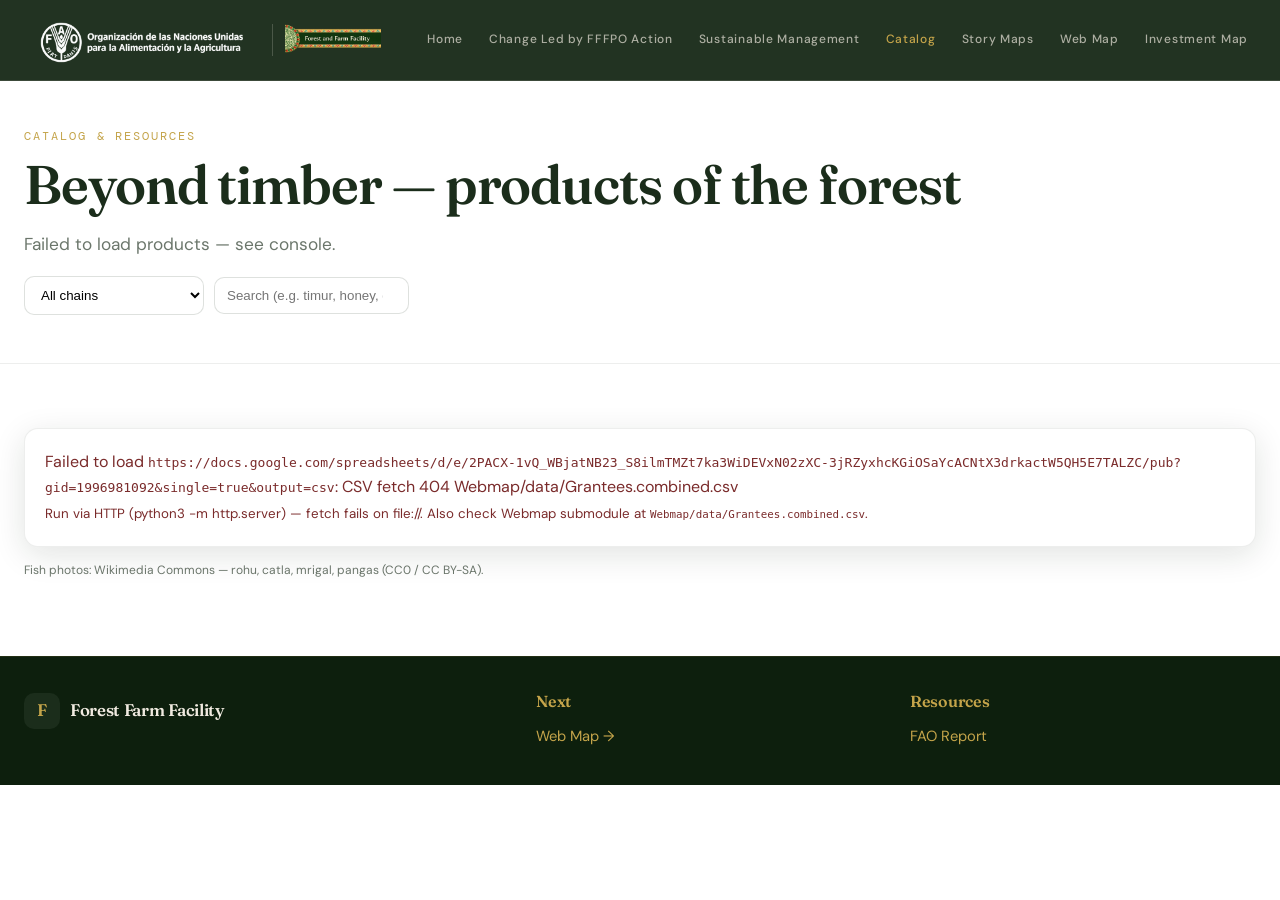
==== commit f45fc534: "feat(site): homepage copy and stats refresh, nav labels and section ids; AGENTS.md, deck extracts an" ====
--- a/catalog.html
+++ b/catalog.html
@@ -8,7 +8,7 @@
 <link rel="stylesheet" href="css/scene-catalog.css">
 </head>
 <body>
-<header class="site-header">
+<header class="site-header" id="site-header">
   <div class="inner">
     <a class="brand-lockup" href="index.html" aria-label="FAO and Forest and Farm Facility">
       <img src="assets/img/logo-fao.png" alt="FAO — Food and Agriculture Organization of the United Nations" class="logo-fao">
@@ -18,7 +18,7 @@
     <button class="nav-toggle" aria-label="Menu"><span></span></button>
     <nav class="nav" id="siteNav">
       <a href="index.html">Home</a>
-      <a href="our-change.html">Our Change</a>
+      <a href="our-change.html">Change Led by FFFPO Action</a>
       <a href="sustainable-management.html">Sustainable Management</a>
       <a href="catalog.html" class="active">Catalog</a>
       <a href="storymaps.html">Story Maps</a>
@@ -27,18 +27,18 @@
     </nav>
   </div>
 </header>
-<div class="page-head"><div class="container"><p class="eyebrow">Catalog & Resources</p><h1>Beyond timber — products of the forest</h1><p class="lead"><span id="catalogLead">Loading products from Grantees…</span></p>
+<div class="page-head" id="page-head"><div class="container"><p class="eyebrow">Catalog & Resources</p><h1>Beyond timber — products of the forest</h1><p class="lead"><span id="catalogLead">Loading products from Grantees…</span></p>
 <div class="filter-row">
   <select id="catalogFilter" aria-label="Filter by chain"><option value="all">All chains</option></select>
   <input id="catalogSearch" type="search" placeholder="Search (e.g. timur, honey, dairy)" />
 </div>
 </div></div>
-<section class="section"><div class="container">
+<section class="section" id="catalog"><div class="container">
   <div id="catalogGrid" aria-live="polite"></div>
   <div id="catalogEmpty" class="card hidden" style="margin-top:18px"><p class="muted">No products match the filter.</p></div>
   <p class="muted" style="margin-top:14px; font-size:12px">Fish photos: Wikimedia Commons — rohu, catla, mrigal, pangas (CC0 / CC BY-SA).</p>
 </div></section>
-<footer class="site-footer"><div class="container footer-grid"><div><div class="brand" style="color:var(--cream)"><span class="brand-mark">F</span><span>Forest Farm Facility</span></div></div><div class="foot-links"><h4>Next</h4><a href="Webmap/index.html">Web Map →</a></div><div class="foot-links"><h4>Resources</h4><a href="https://openknowledge.fao.org/handle/20.500.14283/cd8732es" target="_blank" rel="noopener">FAO Report</a></div></div></footer>
+<footer class="site-footer" id="site-footer"><div class="container footer-grid"><div><div class="brand" style="color:var(--cream)"><span class="brand-mark">F</span><span>Forest Farm Facility</span></div></div><div class="foot-links"><h4>Next</h4><a href="Webmap/index.html">Web Map →</a></div><div class="foot-links"><h4>Resources</h4><a href="https://openknowledge.fao.org/handle/20.500.14283/cd8732es" target="_blank" rel="noopener">FAO Report</a></div></div></footer>
 <script src="js/main.js"></script>
 <script src="js/catalog.js"></script>
 </body>
--- a/css/style.css
+++ b/css/style.css
@@ -108,7 +108,8 @@
 .card-media { border-radius: var(--radius); overflow: hidden; aspect-ratio: 16/10; background: #0e2410; }
 .card-media img { width: 100%; height: 100%; object-fit: cover; transition: transform .5s; }
 .card:hover .card-media img { transform: scale(1.04); }
-.kicker { font-family: "DM Mono", monospace; font-size: 0.7rem; letter-spacing: 0.14em; text-transform: uppercase; color: var(--gold); }
+.kicker { font-family: "DM Mono", monospace; font-size: 0.8rem; letter-spacing: 0.12em; text-transform: uppercase; font-weight: 600; color: #7a5f14; }
+.card-dark .kicker, .section-dark .kicker { color: var(--gold); }
 /* catalog category sections (js/catalog.js groups the chain cards by category) */
 .cat-heading { margin: 28px 0 14px; font-size: 1rem; letter-spacing: 0.12em; text-transform: uppercase; color: var(--forest); }
 #catalogGrid > .cat-heading:first-child { margin-top: 0; }
@@ -161,7 +162,7 @@
 .roots-table tr:last-child td { border-bottom: 0; }
 .card h3 { margin: 8px 0 8px; font-size: 1.22rem; }
 .card p { margin: 0; color: var(--text-muted); font-size: 0.94rem; }
-.section-dark .card p { color: var(--text-cream); }
+.section-dark .card p, .card-dark p { color: var(--text-cream); }
 
 /* Explore grid */
 .explore-grid { display: grid; grid-template-columns: repeat(3,1fr); gap: 1px; background: rgba(27,45,27,0.08); border-radius: var(--radius-lg); overflow: hidden; }
@@ -180,7 +181,7 @@
 .carousel-main img { position: absolute; inset: 0; width: 100%; height: 100%; object-fit: cover; opacity: 0; transition: opacity 600ms ease; }
 .carousel-main img.active { opacity: 1; }
 .carousel-copy { background: var(--white); border-radius: var(--radius-lg); padding: 26px; display: flex; flex-direction: column; justify-content: center; border: 1px solid rgba(27,45,27,0.08); }
-.carousel-copy h3 { margin: 6px 0 10px; font-size: 1.5rem; }
+.carousel-copy h3 { margin: 6px 0 10px; font-size: 1.5rem; color: var(--forest); }
 .carousel-controls { display: flex; gap: 10px; margin-top: 16px; }
 .carousel-controls button { width: 40px; height: 40px; border-radius: 999px; border: 1px solid rgba(27,45,27,0.12); background: var(--white); cursor: pointer; }
 .progress { height: 3px; background: rgba(27,45,27,0.08); border-radius: 999px; overflow: hidden; margin-top: 16px; }
@@ -195,6 +196,8 @@
 .voice > * { position: relative; }
 .voice .region { font-family: "DM Mono", monospace; font-size: 0.7rem; letter-spacing: 0.14em; text-transform: uppercase; color: var(--gold); }
 .voice h3 { margin: 8px 0 0; font-size: 1.18rem; }
+.voice p { color: rgba(255,255,255,0.82); font-size: 0.9rem; margin: 8px 0 10px; }
+.voice a { color: var(--gold); font-weight: 600; font-size: 0.9rem; }
 @media (max-width: 860px) { .voices-grid { grid-template-columns: 1fr; } }
 
 /* Publications */
--- a/css/scene-catalog.css
+++ b/css/scene-catalog.css
@@ -152,24 +152,29 @@
 .scene-pasture .animal[data-category="dairy"]  { order: 0; background: none; box-shadow: none; }
 .scene-pasture .animal[data-category="silage"] { order: 1; margin: 0 auto; }
 .scene-pasture .animal[data-category="fish"]   { order: 2; margin-right: 6%; background: none; box-shadow: none; }
-/* the herd stands inside a barn: straw plank wall, red frame, white trim, gable roof over the box */
-.scene-pasture .animal[data-category="dairy"] .animal-emojis {
-  position: relative; max-width: 400px; padding: 14px 18px 16px; border-radius: 3px 3px 0 0;
-  background: repeating-linear-gradient(90deg, #cbb083 0 16px, #c0a375 16px 32px);
-  box-shadow: inset 0 0 0 4px #a8432f, inset 0 0 0 6px #f0e6d2,
-              inset 0 -12px 14px -10px rgba(80, 50, 20, 0.7), 0 8px 12px -6px rgba(25, 45, 20, 0.55); }
-.scene-pasture .animal[data-category="dairy"] .animal-emojis::before,
-.scene-pasture .animal[data-category="dairy"] .animal-emojis::after { content: ""; position: absolute;
-  clip-path: polygon(50% 0, 100% 100%, 0 100%); }
-.scene-pasture .animal[data-category="dairy"] .animal-emojis::before { left: -14px; right: -14px; top: -34px; height: 36px; background: #f0e6d2; }
-.scene-pasture .animal[data-category="dairy"] .animal-emojis::after  { left: -9px;  right: -9px;  top: -29px; height: 30px; background: #a8432f; }
+/* dairy: cow, goat and buffalo feed one milk jug, which fans out into dairy products */
+.scene-pasture .animal[data-category="dairy"] .dairy-flow { display: flex; align-items: center; gap: 10px; }
+.scene-pasture .dairy-herd { display: flex; flex-direction: column; align-items: center; }
+.scene-pasture .dairy-herd .animal-emoji { font-size: calc(var(--size, 46px) * 0.78); animation: none; }
+.scene-pasture .dairy-arrow { position: relative; flex: none; width: 26px; height: 2px;
+  background: #f5efe0; border-radius: 2px; }
+.scene-pasture .dairy-arrow::after { content: ""; position: absolute; right: -1px; top: -4px;
+  border-left: 7px solid #f5efe0; border-top: 5px solid transparent; border-bottom: 5px solid transparent; }
+.scene-pasture .dairy-jug { font-size: calc(var(--size, 46px) * 1.15); line-height: 1;
+  filter: drop-shadow(0 4px 3px rgba(20, 40, 15, 0.4)); }
+.scene-pasture .dairy-products { display: flex; flex-direction: column; gap: 4px; }
+.scene-pasture .dairy-product { display: flex; align-items: center; gap: 5px; padding: 3px 8px 3px 5px;
+  border-radius: 999px; font-size: 0.62rem; font-weight: 600; color: #f5efe0;
+  background: rgba(27, 45, 27, 0.82); white-space: nowrap; }
+.scene-pasture .dairy-product > span { font-size: calc(var(--size, 46px) * 0.42); line-height: 1; }
 /* cow and buffalo graze */
 .scene-pasture .animal-emoji { position: relative; font-size: var(--size, 46px); line-height: 1;
   animation: graze 5s ease-in-out infinite alternate; transform-origin: 50% 100%; }
 @keyframes graze { from { transform: rotate(-3deg) translateY(0); } to { transform: rotate(3deg) translateY(2px); } }
 /* fish are photo cutouts swimming in their own pond: no ripple/shadow trick, the PNG has its own edges */
 .scene-pasture .animal[data-category="fish"] .animal-emojis {
-  position: relative; max-width: 430px; gap: 6px 10px; padding: 18px 26px 20px; border-radius: 50%;
+  position: relative; max-width: 430px; gap: 6px 10px; padding: 18px 26px 20px;
+  border-radius: 56% 44% 52% 48% / 46% 54% 44% 56%;
   background: radial-gradient(ellipse at 50% 34%, #9ad8ee 0%, #5aa8cc 62%, #3f7fa6 100%);
   box-shadow: inset 0 8px 10px -6px rgba(255, 255, 255, 0.8), inset 0 -14px 18px -10px rgba(14, 48, 74, 0.6),
               0 6px 10px -6px rgba(20, 60, 30, 0.55); }
@@ -178,7 +183,7 @@
   filter: drop-shadow(0 3px 2px rgba(10, 40, 60, 0.45)); }
 /* a thin water veil over the photos so they read as submerged, not pasted on the blue ellipse */
 .scene-pasture .animal[data-category="fish"] .animal-emojis::after { content: ""; position: absolute; inset: 0;
-  z-index: 2; pointer-events: none; border-radius: 50%;
+  z-index: 2; pointer-events: none; border-radius: 56% 44% 52% 48% / 46% 54% 44% 56%;
   background: linear-gradient(to bottom, rgba(133, 205, 235, 0.45) 0%, rgba(90, 168, 204, 0.18) 45%, rgba(38, 96, 130, 0.3) 100%); }
 @keyframes fishjump { 0%, 100% { transform: translateY(0); } 50% { transform: translateY(-7px); } }
 /* fish photos carry their own shape and shadow, so the ripple element is gone */
@@ -218,7 +223,7 @@
   filter: drop-shadow(0 6px 4px rgba(40, 25, 10, 0.4)); }
 /* sal-leaf plate is a photo cutout (transparent edges), sized from the same --size as the emoji.
    It carries its own baked shadow, so the wrapper's drop-shadow is dropped (it used to fall on the badge) */
-.scene-craft .craft-img { display: block; height: var(--size, 44px); width: auto; }
+.scene-craft .craft-img { display: block; width: var(--size, 44px); height: var(--size, 44px); object-fit: cover; border-radius: 50%; box-shadow: 0 4px 7px -3px rgba(20, 30, 15, 0.55); }
 .scene-craft .craft-emoji:has(.craft-img) { filter: none; }
 .scene-craft .craft-emoji::after { content: ""; position: absolute; left: 8%; right: 8%; bottom: -8px; height: 9px;
   background: radial-gradient(ellipse, rgba(30, 18, 6, 0.45), transparent 70%); border-radius: 50%; }
